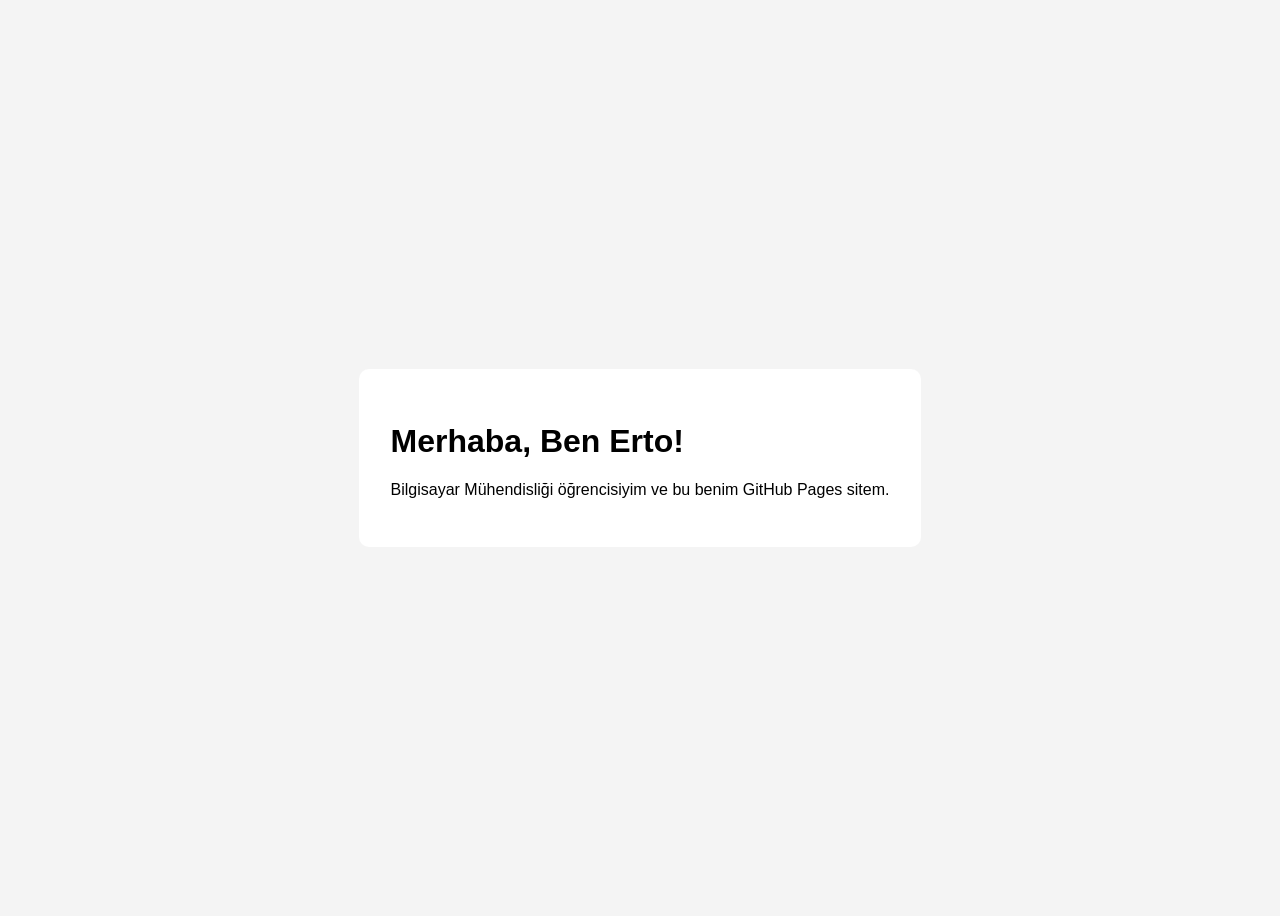
==== index.html @ 364b0516 "Remove shadow effect from card styling in index.html" ====
<!DOCTYPE html>
<html lang="tr">
<head>
    <meta charset="UTF-8">
    <title>Benim Web Sitem</title>
    <style>
        body { font-family: sans-serif; display: flex; justify-content: center; align-items: center; height: 100vh; background-color: #f4f4f4; }
        .card { background: white; padding: 2rem; border-radius: 10px; }
    </style>
</head>
<body>
    <div class="card">
        <h1>Merhaba, Ben Erto!</h1>
        <p>Bilgisayar Mühendisliği öğrencisiyim ve bu benim GitHub Pages sitem.</p>
    </div>
</body>
</html>
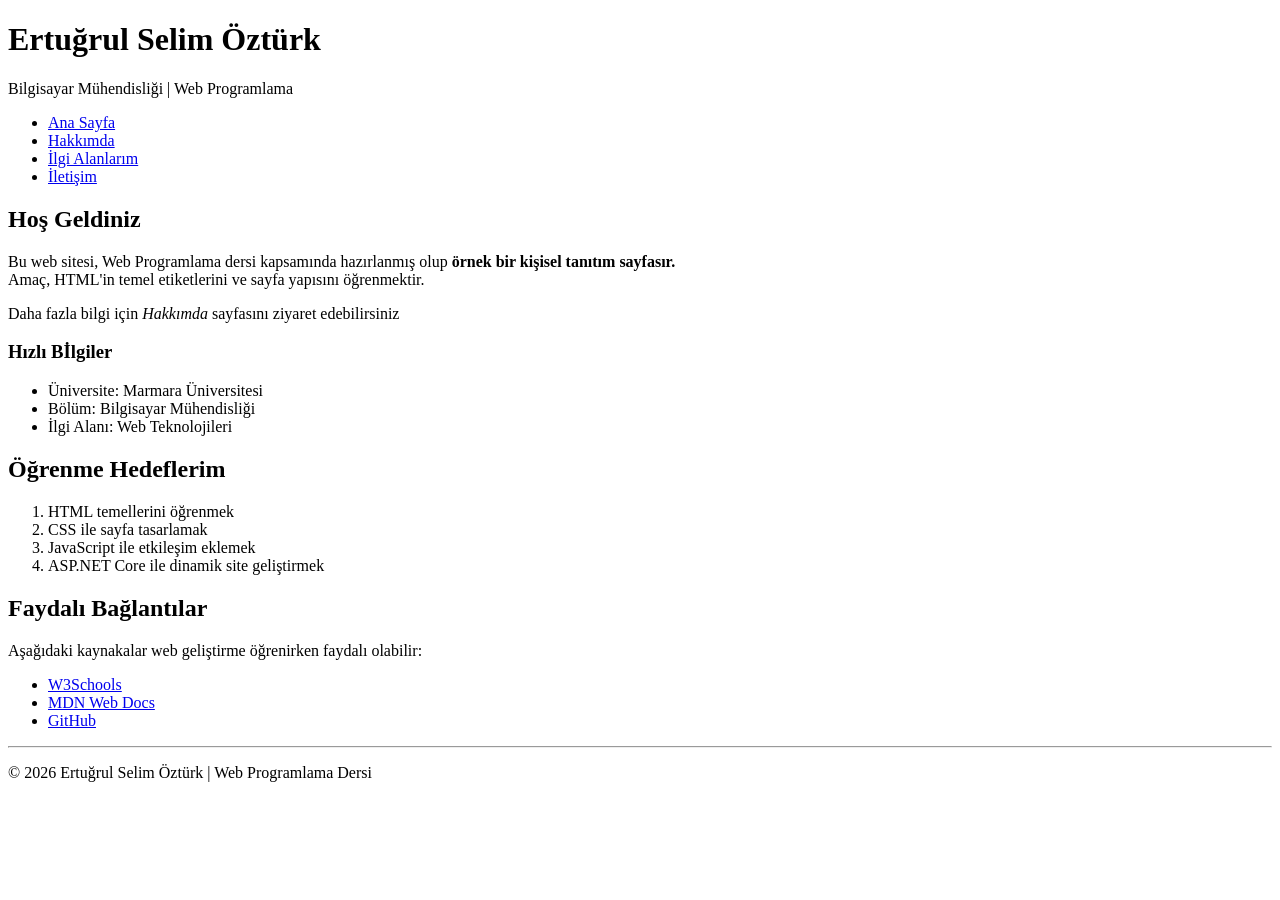
==== commit 59b9436c: "Add about, contact, interests pages and initial styles and scripts" ====
--- a/index.html
+++ b/index.html
@@ -1,17 +1,57 @@
 <!DOCTYPE html>
-<html lang="tr">
+<html lang="en">
 <head>
     <meta charset="UTF-8">
-    <title>Benim Web Sitem</title>
-    <style>
-        body { font-family: sans-serif; display: flex; justify-content: center; align-items: center; height: 100vh; background-color: #f4f4f4; }
-        .card { background: white; padding: 2rem; border-radius: 10px; }
-    </style>
+    <meta name="viewport" content="width=device-width, initial-scale=1.0">
+    <title>Ertuğrul Selim</title>
 </head>
 <body>
-    <div class="card">
-        <h1>Merhaba, Ben Erto!</h1>
-        <p>Bilgisayar Mühendisliği öğrencisiyim ve bu benim GitHub Pages sitem.</p>
-    </div>
+    <h1>Ertuğrul Selim Öztürk</h1>
+    <p>Bilgisayar Mühendisliği | Web Programlama</p>
+    <nav>
+        <ul>
+            <li><a href="index.html">Ana Sayfa</a></li>
+            <li><a href="about.html">Hakkımda</a></li>
+            <li><a href="interests.html">İlgi Alanlarım</a></li>
+            <li><a href="contact.html">İletişim</a></li>
+        </ul>
+    </nav>
+    <h2>Hoş Geldiniz</h2>
+    <p>Bu web sitesi, Web Programlama dersi kapsamında hazırlanmış olup <b>örnek bir kişisel tanıtım sayfasır.</b><br>
+    Amaç, HTML'in temel etiketlerini ve sayfa yapısını öğrenmektir.</p>
+    <p>Daha fazla bilgi için <em>Hakkımda</em> sayfasını ziyaret edebilirsiniz</p>
+    <h3>Hızlı Bİlgiler</h3>
+    <p>
+    <nav>
+        <ul>
+            <li>Üniversite: Marmara Üniversitesi</li>
+            <li>Bölüm: Bilgisayar Mühendisliği</li>
+            <li>İlgi Alanı: Web Teknolojileri</li>
+        </ul>
+    </nav>
+    </p>
+    <h2>Öğrenme Hedeflerim</h2>
+    <nav>
+        <ol>
+            <li>HTML temellerini öğrenmek</li>
+            <li>CSS ile sayfa tasarlamak</li>
+            <li>JavaScript ile etkileşim eklemek</li>
+            <li>ASP.NET Core ile dinamik site geliştirmek</li>
+        </ol>
+    </nav>
+    <h2>Faydalı Bağlantılar</h2>
+    <p>Aşağıdaki kaynakalar web geliştirme öğrenirken faydalı olabilir:</p>
+    <nav>
+        <ul>
+            <li><a href="https://www.w3schools.com/html/">W3Schools</a></li>
+            <li><a href="https://developer.mozilla.org/en-US/docs/Web/HTML">MDN Web Docs</a></li>
+            <li><a href="https://github.com/ErtugrulSelimOzturk">GitHub</a></li>
+            
+        </ul>
+    </nav>
+    <hr>
+    <footer>
+        <p>© 2026 Ertuğrul Selim Öztürk | Web Programlama Dersi</p>
+    </footer>
 </body>
-</html>
+</html>
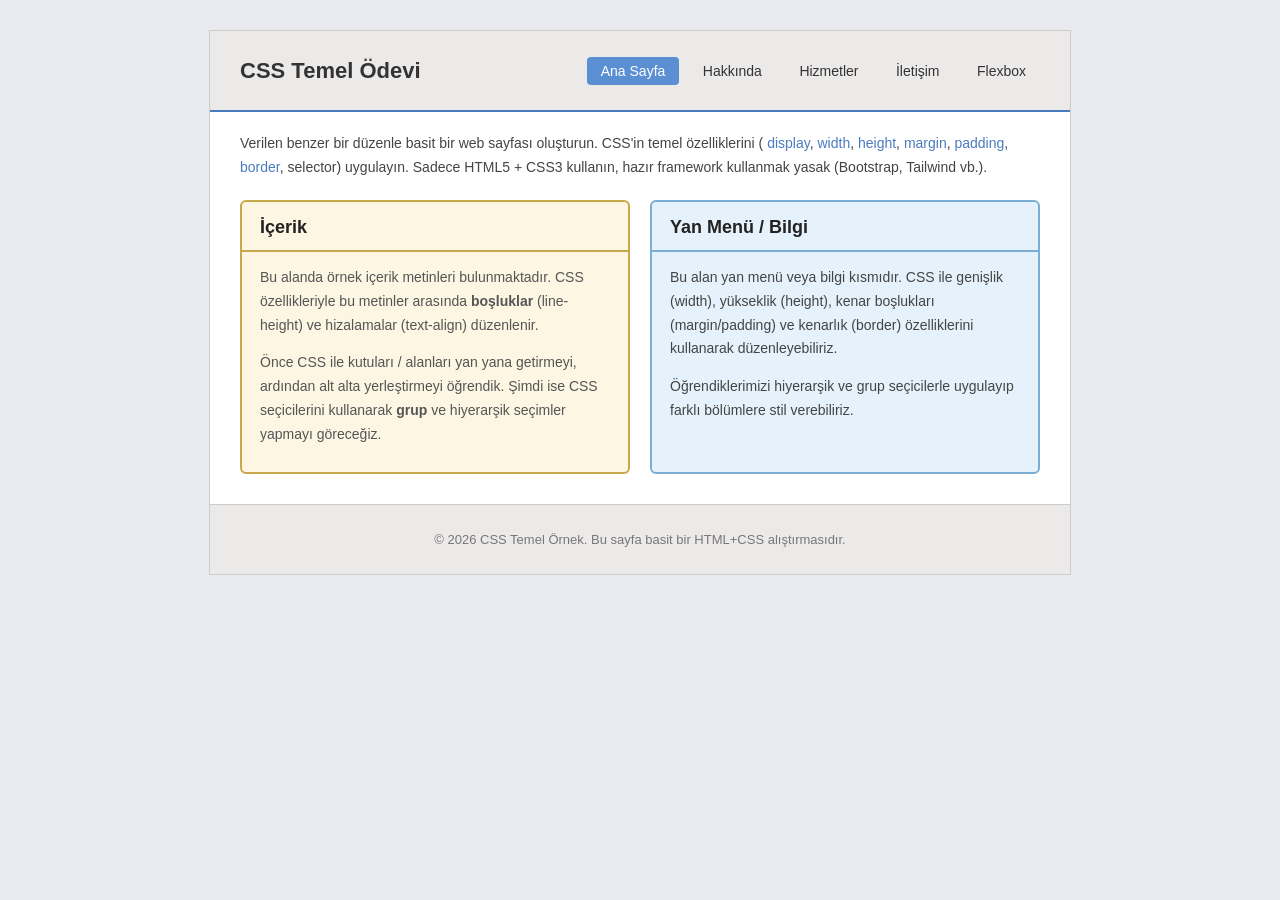
==== commit f8f8e8c8: "Add Flexbox lab page and corresponding styles to enhance layout demonstration" ====
--- a/index.html
+++ b/index.html
@@ -1,57 +1,56 @@
 <!DOCTYPE html>
-<html lang="en">
+<html lang="tr">
 <head>
     <meta charset="UTF-8">
     <meta name="viewport" content="width=device-width, initial-scale=1.0">
-    <title>Ertuğrul Selim</title>
+    <title>CSS Temel Ödevi</title>
+    <link rel="stylesheet" href="styles/style.css">
 </head>
 <body>
-    <h1>Ertuğrul Selim Öztürk</h1>
-    <p>Bilgisayar Mühendisliği | Web Programlama</p>
-    <nav>
-        <ul>
-            <li><a href="index.html">Ana Sayfa</a></li>
-            <li><a href="about.html">Hakkımda</a></li>
-            <li><a href="interests.html">İlgi Alanlarım</a></li>
-            <li><a href="contact.html">İletişim</a></li>
-        </ul>
-    </nav>
-    <h2>Hoş Geldiniz</h2>
-    <p>Bu web sitesi, Web Programlama dersi kapsamında hazırlanmış olup <b>örnek bir kişisel tanıtım sayfasır.</b><br>
-    Amaç, HTML'in temel etiketlerini ve sayfa yapısını öğrenmektir.</p>
-    <p>Daha fazla bilgi için <em>Hakkımda</em> sayfasını ziyaret edebilirsiniz</p>
-    <h3>Hızlı Bİlgiler</h3>
-    <p>
-    <nav>
-        <ul>
-            <li>Üniversite: Marmara Üniversitesi</li>
-            <li>Bölüm: Bilgisayar Mühendisliği</li>
-            <li>İlgi Alanı: Web Teknolojileri</li>
-        </ul>
-    </nav>
-    </p>
-    <h2>Öğrenme Hedeflerim</h2>
-    <nav>
-        <ol>
-            <li>HTML temellerini öğrenmek</li>
-            <li>CSS ile sayfa tasarlamak</li>
-            <li>JavaScript ile etkileşim eklemek</li>
-            <li>ASP.NET Core ile dinamik site geliştirmek</li>
-        </ol>
-    </nav>
-    <h2>Faydalı Bağlantılar</h2>
-    <p>Aşağıdaki kaynakalar web geliştirme öğrenirken faydalı olabilir:</p>
-    <nav>
-        <ul>
-            <li><a href="https://www.w3schools.com/html/">W3Schools</a></li>
-            <li><a href="https://developer.mozilla.org/en-US/docs/Web/HTML">MDN Web Docs</a></li>
-            <li><a href="https://github.com/ErtugrulSelimOzturk">GitHub</a></li>
-            
-        </ul>
-    </nav>
-    <hr>
-    <footer>
-        <p>© 2026 Ertuğrul Selim Öztürk | Web Programlama Dersi</p>
-    </footer>
+    <div class="wrapper">
+        <header>
+            <h1>CSS Temel Ödevi</h1>
+            <nav>
+                <ul>
+                    <li><a href="index.html" class="active">Ana Sayfa</a></li>
+                    <li><a href="about.html">Hakkında</a></li>
+                    <li><a href="interests.html">Hizmetler</a></li>
+                    <li><a href="contact.html">İletişim</a></li>
+                    <li><a href="flexbox.html">Flexbox</a></li>
+                </ul>
+            </nav>
+        </header>
+
+        <main>
+            <div class="intro">
+                <p>Verilen benzer bir düzenle basit bir web sayfası oluşturun. CSS'in temel özelliklerini (
+                    <span class="highlight">display</span>, 
+                    <span class="highlight">width</span>, 
+                    <span class="highlight">height</span>, 
+                    <span class="highlight">margin</span>, 
+                    <span class="highlight">padding</span>, 
+                    <span class="highlight">border</span>, selector) uygulayın. 
+                    Sadece HTML5 + CSS3 kullanın, hazır framework kullanmak yasak (Bootstrap, Tailwind vb.).</p>
+            </div>
+
+            <div class="content-area">
+                <section class="content">
+                    <h2>İçerik</h2>
+                    <p>Bu alanda örnek içerik metinleri bulunmaktadır. CSS özellikleriyle bu metinler arasında <strong>boşluklar</strong> (line-height) ve hizalamalar (text-align) düzenlenir.</p>
+                    <p>Önce CSS ile kutuları / alanları yan yana getirmeyi, ardından alt alta yerleştirmeyi öğrendik. Şimdi ise CSS seçicilerini kullanarak <strong>grup</strong> ve hiyerarşik seçimler yapmayı göreceğiz.</p>
+                </section>
+
+                <aside class="sidebar">
+                    <h2>Yan Menü / Bilgi</h2>
+                    <p>Bu alan yan menü veya bilgi kısmıdır. CSS ile genişlik (width), yükseklik (height), kenar boşlukları (margin/padding) ve kenarlık (border) özelliklerini kullanarak düzenleyebiliriz.</p>
+                    <p>Öğrendiklerimizi hiyerarşik ve grup seçicilerle uygulayıp farklı bölümlere stil verebiliriz.</p>
+                </aside>
+            </div>
+        </main>
+
+        <footer>
+            <p>&copy; 2026 CSS Temel Örnek. Bu sayfa basit bir HTML+CSS alıştırmasıdır.</p>
+        </footer>
+    </div>
 </body>
 </html>
--- a/styles/style.css
+++ b/styles/style.css
@@ -0,0 +1,519 @@
+body {
+    font-family: Arial, sans-serif;
+    background-color: #e8eaf0;
+    color: #333;
+    margin: 0;
+    padding: 0;
+    box-sizing: border-box;
+}
+
+.wrapper {
+    width: 800px;
+    margin: 30px auto;
+    background-color: #fff;
+    border: 1px solid #ccc;
+    padding: 20px 30px;
+}
+
+header {
+    display: flex;
+    align-items: center;
+    justify-content: space-between;
+    border-bottom: 2px solid #4a7bbf;
+    background-color: #ece9e9;
+    padding: 12px 30px;
+    margin-top: -20px;
+    margin-left: -30px;
+    margin-right: -30px;
+    margin-bottom: 20px;
+
+}
+
+header h1 {
+    font-size: 22px;
+    color: #333;
+}
+
+nav ul li {
+    display: inline-block;
+    margin-left: 5px;
+}
+
+nav ul li a {
+    text-decoration: none;
+    color: #333;
+    padding: 6px 14px;
+    font-size: 14px;
+    border-radius: 4px;
+    transition: background-color 0.3s, color 0.3s;
+}
+
+nav ul li a:hover {
+    background-color: #4a7bbf;
+    color: #fff;
+}
+
+nav ul li a.active {
+    background-color: #5b8fd4;
+    color: #fff;
+}
+
+nav ul {
+    list-style: none;
+}
+
+.intro {
+    margin-bottom: 20px;
+}
+
+.intro p {
+    font-size: 14px;
+    line-height: 1.7;
+    color: #444;
+    text-align: left;
+}
+
+.highlight {
+    color: #4a7bbf;
+}
+
+
+.content-area {
+    display: flex;
+    gap: 20px;
+    margin-bottom: 30px;
+}
+
+.content {
+    width: 50%;
+    border: 2px solid #c9a84c;
+    border-radius: 6px;
+    padding: 15px 18px;
+    background-color: #fdf6e3;
+}
+
+.sidebar {
+    width: 50%;
+    border: 2px solid #7baed4;
+    border-radius: 6px;
+    padding: 15px 18px;
+    background-color: #e6f2fb;
+}
+
+.content h2,
+.sidebar h2,
+.content p,
+.sidebar p {
+    margin-bottom: 10px;
+}
+
+.content h2,
+.sidebar h2 {
+    font-size: 18px;
+    color: #222;
+    text-align: left;
+    padding-top: 5px;
+    padding-bottom: 12px;
+    margin-top: -5px;
+    margin-left: -18px;
+    margin-right: -18px;
+    padding-left: 18px;
+    padding-right: 18px;
+}
+
+.content h2 {
+    border-bottom: 2px solid #c9a84c;
+}
+
+.sidebar h2 {
+    border-bottom: 2px solid #7baed4;
+}
+
+.content p {
+    font-size: 14px;
+    line-height: 1.7;
+    color: #555;
+    text-align: left;
+}
+
+.sidebar p {
+    font-size: 14px;
+    line-height: 1.7;
+    color: #444;
+    text-align: left;
+}
+
+footer {
+    text-align: center;
+    padding: 14px 0;
+    border-top: 1px solid #ccc;
+    background-color: #ece9e9;
+    margin-left: -30px;
+    margin-right: -30px;
+    margin-bottom: -20px;
+    padding-left: 30px;
+    padding-right: 30px;
+  
+}
+
+footer p {
+    font-size: 13px;
+    color: #777;
+}
+
+.contact-container {
+    width: 600px;
+    margin: auto;
+    padding: 28px;
+    border: 1px solid #cfd6e4;
+    border-radius: 10px;
+    background-color: #f8f9fc;
+}
+
+.contact-container h2 {
+    margin-top: 0;
+    margin-bottom: 18px;
+    text-align: center;
+}
+
+.contact-container label {
+    display: block;
+    margin-bottom: 8px;
+    font-weight: 600;
+}
+
+.contact-container input[type="text"],
+.contact-container input[type="email"],
+.contact-container input[type="password"],
+.contact-container select,
+.contact-container textarea {
+    width: 100%;
+    padding: 12px;
+    margin-bottom: 16px;
+    border: 1px solid #c3cad8;
+    border-radius: 6px;
+    box-sizing: border-box;
+}
+
+.contact-container input[type="file"] {
+    margin-bottom: 22px;
+}
+
+.choice-box {
+    margin-bottom: 16px;
+    padding: 14px;
+    border: 1px solid #d5dbe7;
+    border-radius: 6px;
+    background-color: #f1f3f8;
+}
+
+.choice-item {
+    display: flex;
+    align-items: center;
+    gap: 10px;
+    margin-bottom: 10px;
+    font-weight: 400;
+}
+
+.contact-container label.choice-item {
+    font-weight: 400;
+}
+
+.contact-container button {
+    color: #fff;
+    border: none;
+    padding: 12px 28px;
+    border-radius: 6px;
+    cursor: pointer;
+    font-size: 18px;
+}
+
+.button-row {
+    display: flex;
+    gap: 16px;
+}
+
+.button-row button {
+    flex: 1;
+}
+
+.btn-submit {
+    background-color: #1f73d8;
+}
+
+.btn-reset {
+    background-color: #dc3545;
+}
+
+/* Flexbox lab page styles (scoped to index body class) */
+body.flexbox-lab-page {
+    font-family: "Segoe UI", Tahoma, Geneva, Verdana, sans-serif;
+    background: #f0f2f7;
+    color: #273043;
+    margin: 0;
+    padding: 0;
+}
+
+body.flexbox-lab-page * {
+    box-sizing: border-box;
+}
+
+.flexbox-lab-page .wrapper {
+    height: 100vh;
+    display: flex;
+    flex-direction: column;
+    width: min(1100px, 96vw);
+    margin: 0 auto;
+    padding: 1vh;
+    gap: 1vh;
+    background: transparent;
+    border: 0;
+}
+
+.flexbox-lab-page .panel {
+    background: #ffffff;
+    border: 1px solid #d9deea;
+    border-radius: 12px;
+    padding: 1.2vh 1.2vw;
+    overflow: hidden;
+}
+
+.flexbox-lab-page .navbar {
+    height: 10vh;
+    display: flex;
+    justify-content: space-between;
+    align-items: center;
+    margin: 0;
+    padding: 1.2vh 1.5vw;
+    border-bottom: 1px solid #e4e8f3;
+    background: linear-gradient(180deg, #ffffff 0%, #fbfcff 100%);
+}
+
+.flexbox-lab-page .logo {
+    font-size: clamp(1rem, 2.5vh, 1.6rem);
+    font-weight: 700;
+    letter-spacing: 0.04em;
+}
+
+.flexbox-lab-page .menu {
+    display: flex;
+    list-style: none;
+    gap: 1.1rem;
+    flex-wrap: wrap;
+    justify-content: flex-end;
+}
+
+.flexbox-lab-page .menu a {
+    text-decoration: none;
+    color: #44506a;
+    font-size: clamp(0.8rem, 1.8vh, 1rem);
+    padding: 0.45rem 0.75rem;
+    border-radius: 999px;
+    transition: background-color 0.2s ease, color 0.2s ease;
+}
+
+.flexbox-lab-page .menu a:hover {
+    border-radius: 8px;
+    background-color: #eef2fb;
+    color: #2e3a56;
+}
+
+.flexbox-lab-page .menu a.active {
+    background-color: #e8eefc;
+    color: #2f4f93;
+    font-weight: 600;
+}
+
+.flexbox-lab-page .hero {
+    height: 30vh;
+    display: flex;
+    flex-direction: row;
+    justify-content: space-between;
+    align-items: stretch;
+    gap: 1vw;
+}
+
+.flexbox-lab-page .hero-text,
+.flexbox-lab-page .hero-media {
+    flex: 1;
+    border: 1px dashed #c9d1e6;
+    border-radius: 10px;
+    background: #f8f9fd;
+    padding: 1.2vh 1vw;
+}
+
+.flexbox-lab-page .hero-text {
+    display: flex;
+    flex-direction: column;
+    justify-content: center;
+    align-items: flex-start;
+    gap: 1vh;
+}
+
+.flexbox-lab-page .hero-text h1 {
+    font-size: clamp(1rem, 3vh, 1.8rem);
+}
+
+.flexbox-lab-page .hero-text p {
+    color: #55607a;
+    line-height: 1.4;
+    font-size: clamp(0.8rem, 1.8vh, 1rem);
+}
+
+.flexbox-lab-page .btn {
+    border: none;
+    border-radius: 4px;
+    padding: 0.7vh 1.2vw;
+    color: #fff;
+    background: linear-gradient(135deg, #5f86d9, #456fca);
+    font-size: clamp(0.75rem, 1.6vh, 0.9rem);
+    cursor: pointer;
+}
+
+.flexbox-lab-page .hero-media {
+    display: flex;
+    justify-content: center;
+    align-items: center;
+    color: #7f8ba5;
+    font-weight: 600;
+    text-align: center;
+}
+
+.flexbox-lab-page .cards {
+    height: 30vh;
+    display: flex;
+    flex-direction: column;
+}
+
+.flexbox-lab-page .cards h2 {
+    margin-top: 0.9vh;
+    font-size: clamp(1rem, 2.5vh, 1.5rem);
+}
+
+.flexbox-lab-page .card-grid {
+    flex: 1;
+    display: flex;
+    flex-wrap: nowrap;
+    gap: 0.8vh 0.8vw;
+    align-content: flex-start;
+}
+
+.flexbox-lab-page .card {
+    flex: 1 1 0;
+    min-width: 0;
+    border: 1px solid #d8dff0;
+    border-radius: 10px;
+    padding: 1vh 0.8vw;
+    display: flex;
+    flex-direction: column;
+    justify-content: flex-start;
+    align-items: center;
+    text-align: center;
+    gap: 0.6vh;
+    background: #fbfcff;
+}
+
+.flexbox-lab-page .card h3 {
+    font-size: clamp(0.8rem, 1.8vh, 1rem);
+    margin: 0;
+}
+
+.flexbox-lab-page .card p {
+    color: #64708a;
+    font-size: clamp(0.7rem, 1.6vh, 0.85rem);
+    margin: 0;
+}
+
+.flexbox-lab-page .card .btn {
+    margin-top: auto;
+}
+
+.flexbox-lab-page .grow {
+    height: 20vh;
+    display: flex;
+    flex-direction: column;
+}
+
+.flexbox-lab-page .grow h2 {
+    margin-top: 0.9vh;
+    font-size: clamp(0.9rem, 2.3vh, 1.3rem);
+}
+
+.flexbox-lab-page .grow-row {
+    flex: 1;
+    display: flex;
+    gap: 0.8vw;
+    align-items: stretch;
+}
+
+.flexbox-lab-page .grow-box {
+    border-radius: 10px;
+    border: 1px solid #d8dff0;
+    padding: 1vh 0.8vw;
+    display: flex;
+    flex-direction: column;
+    justify-content: center;
+    align-items: center;
+    font-weight: 600;
+}
+
+.flexbox-lab-page .grow-1 {
+    flex-grow: 1;
+    background: #eaf2ff;
+}
+
+.flexbox-lab-page .grow-2 {
+    flex-grow: 2;
+    background: #edf8e7;
+}
+
+.flexbox-lab-page .grow-3 {
+    flex-grow: 1;
+    background: #fff2e6;
+}
+
+.flexbox-lab-page .footer {
+    height: 10vh;
+    display: flex;
+    justify-content: center;
+    align-items: center;
+    color: #6b768d;
+    font-size: clamp(0.8rem, 1.8vh, 1rem);
+    border-top: 1px solid #d9deea;
+    margin: 0;
+    padding: 0;
+    background: linear-gradient(180deg, #fafbff 0%, #f4f6fc 100%);
+}
+
+.flexbox-lab-page .footer p {
+    margin: 0;
+}
+
+@media (max-width: 900px) {
+    .flexbox-lab-page .hero {
+        flex-direction: column;
+    }
+
+    .flexbox-lab-page .card-grid {
+        flex-wrap: wrap;
+    }
+
+    .flexbox-lab-page .card {
+        flex-basis: calc(50% - 0.8vw);
+    }
+}
+
+@media (max-width: 600px) {
+    .flexbox-lab-page .wrapper {
+        height: auto;
+        min-height: 100vh;
+    }
+
+    .flexbox-lab-page .menu {
+        gap: 0.6rem;
+    }
+
+    .flexbox-lab-page .card {
+        flex-basis: 100%;
+    }
+}
